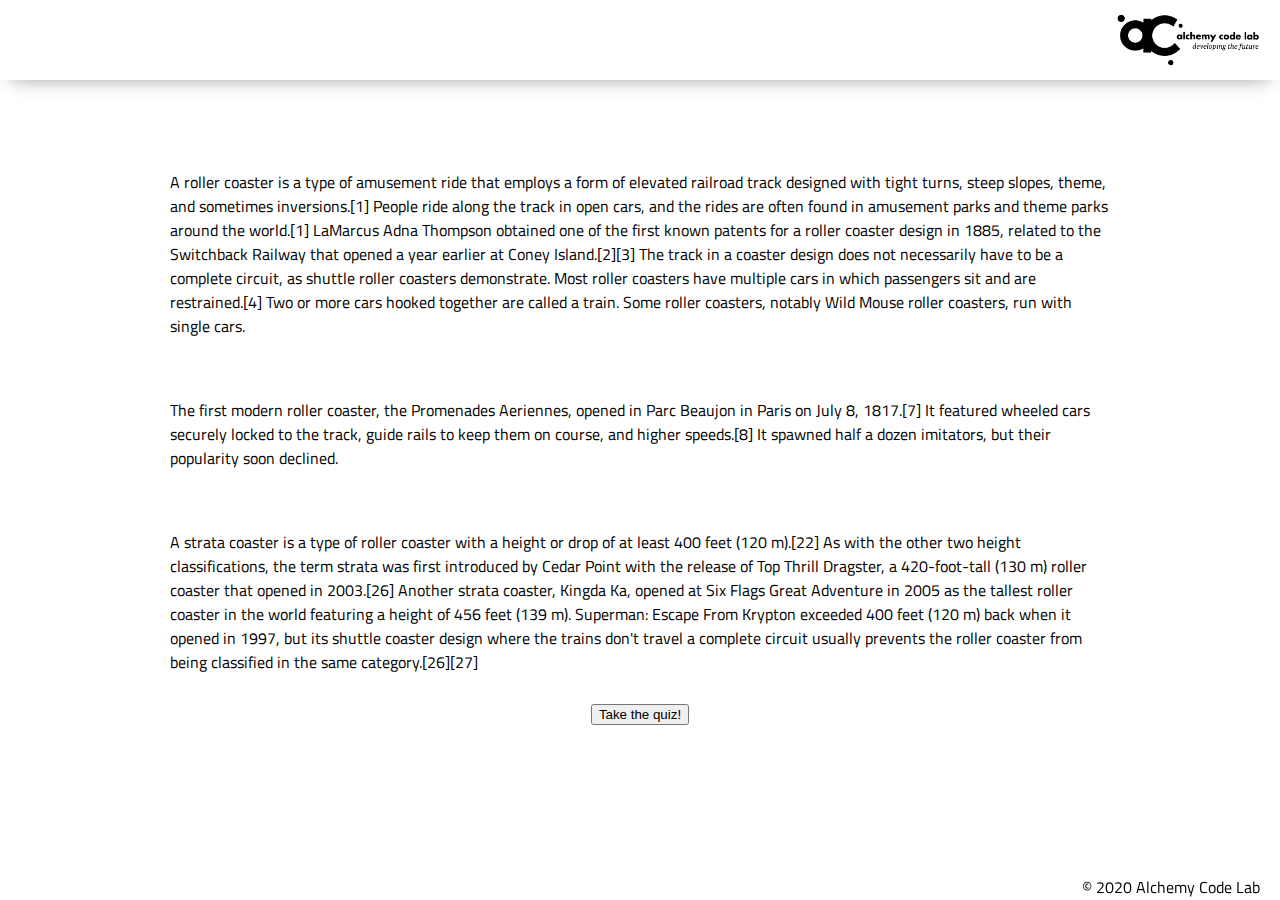
==== index.html @ 248a8c64 "Initialize dev" ====
<!DOCTYPE html>
<html lang="en">

<head>
    <meta charset="UTF-8">
    <meta name="viewport" content="width=device-width, initial-scale=1.0">
    <meta http-equiv="X-UA-Compatible" content="ie=edge">
    <link href="https://fonts.googleapis.com/css2?family=Titillium+Web:wght@300&display=swap" rel="stylesheet">
    <link rel="stylesheet" href="styles/reset.css">
    <link rel="stylesheet" href="styles/style.css">
    <link rel="stylesheet" href="styles/home.css">
    <title>Document</title>
</head>

<body>
    <header>
        <div class="gutter-right logo">
            <img src="assets/big-logo.png"/>
        </div>
    </header>
    <main>
        <section class="main-section">
            <p>A roller coaster is a type of amusement ride that employs a form of elevated railroad track designed with tight turns, steep slopes, theme, and sometimes inversions.[1] People ride along the track in open cars, and the rides are often found in amusement parks and theme parks around the world.[1] LaMarcus Adna Thompson obtained one of the first known patents for a roller coaster design in 1885, related to the Switchback Railway that opened a year earlier at Coney Island.[2][3] The track in a coaster design does not necessarily have to be a complete circuit, as shuttle roller coasters demonstrate. Most roller coasters have multiple cars in which passengers sit and are restrained.[4] Two or more cars hooked together are called a train. Some roller coasters, notably Wild Mouse roller coasters, run with single cars.</p>
            <p>The first modern roller coaster, the Promenades Aeriennes, opened in Parc Beaujon in Paris on July 8, 1817.[7] It featured wheeled cars securely locked to the track, guide rails to keep them on course, and higher speeds.[8] It spawned half a dozen imitators, but their popularity soon declined.</p>
            <p>A strata coaster is a type of roller coaster with a height or drop of at least 400 feet (120 m).[22] As with the other two height classifications, the term strata was first introduced by Cedar Point with the release of Top Thrill Dragster, a 420-foot-tall (130 m) roller coaster that opened in 2003.[26] Another strata coaster, Kingda Ka, opened at Six Flags Great Adventure in 2005 as the tallest roller coaster in the world featuring a height of 456 feet (139 m). Superman: Escape From Krypton exceeded 400 feet (120 m) back when it opened in 1997, but its shuttle coaster design where the trains don't travel a complete circuit usually prevents the roller coaster from being classified in the same category.[26][27]</p>
            <button id="launch-quiz">Take the quiz!</button>
            <div id="secret-div"></div>
        </section>
    </main>
    <footer>
        <div class="copy gutter-right">&copy; 2020 Alchemy Code Lab</div>
    </footer>

    <script type="module" src="app.js"></script>
</body>

</html>
---- styles/style.css ----
body {
    /* https://coolors.co/generate and click export -> scss to get the colors to copy and paste below*/
    /* --color1: hsla(349, 69%, 76%, 1);
    --color2: hsla(207, 67%, 44%, 1);
    --color3: hsla(200, 61%, 56%, 1);
    --color4: hsla(187, 41%, 94%, 1);
    --color5: hsla(170, 28%, 95%, 1); */
/* 
    /* --color1: hsla(45, 86%, 83%, 1);
    --color2: hsla(135, 65%, 98%, 1);
    --color3: hsla(315, 37%, 86%, 1);
    --color4: hsla(45, 73%, 98%, 1);
    --color5: hsla(224, 40%, 79%, 1); */
    
    --header-height: 80px;
    --shadow: 0px 10px 20px -12px rgba(0,0,0,0.45);
    --gutter: 30px;
    --footer-height: 25px;
    
    font-family: 'Titillium Web', sans-serif;
    background-color: var(--color2);
}

main {
    display: flex;
    flex-direction: column;
    justify-content: center;
    align-items: center;
    margin-bottom: calc(var(--footer-height));
}

section {
    background-color: var(--color5);
    width: 1000px;
    max-width: 80%;
    display: flex;
    flex-direction: column;
    justify-content: center;
    align-items: center;
    padding-top: var(--gutter);
    padding-bottom: var(--gutter);
    margin-top: var(--gutter);
    margin-bottom: var(--gutter);
    border: solid 2px var(--color1);
}

header {
    display: flex;
    justify-content: flex-end;
    background-color: var(--color3);
    height: var(--header-height);
    box-shadow: var(--shadow);
}

footer {
    display: flex;
    justify-content: flex-end;
    background-color: var(--color3);
    box-shadow: var(--shadow);
}


h2 {
    font-size: 1.8rem;
    font-weight: bold;
}

.gutter-right {
    margin-right: 20px;
}

.main-logo {
    animation: pulse 5s infinite ease-in-out;
}

header img {
    height: var(--header-height);
}



content {
    width: 80%;
}

p {
    margin: var(--gutter);
}
  
footer {
    position: fixed;
    width: 100%;
    bottom: 0;
    height: var(--footer-height);
    display: flex;
    justify-content: flex-end;
    background-color: var(--color3);
    box-shadow: var(--shadow);
}
  
  @keyframes pulse {
    20% {
      transform: rotate3d(-10, -10, -10, 50deg) scale(1.2);
    }

    40% {
        transform: rotate3d(10, 10, -10, 50deg) scale(1);
    }

    60% {
        transform: rotate3d(-10, 10, 10, 50deg) scale(1.2);
      }

    80% {
        transform: rotate3d(10, 10, 10, 50deg) scale(1);
    }

  }
---- styles/home.css ----
/* add home page styles here */
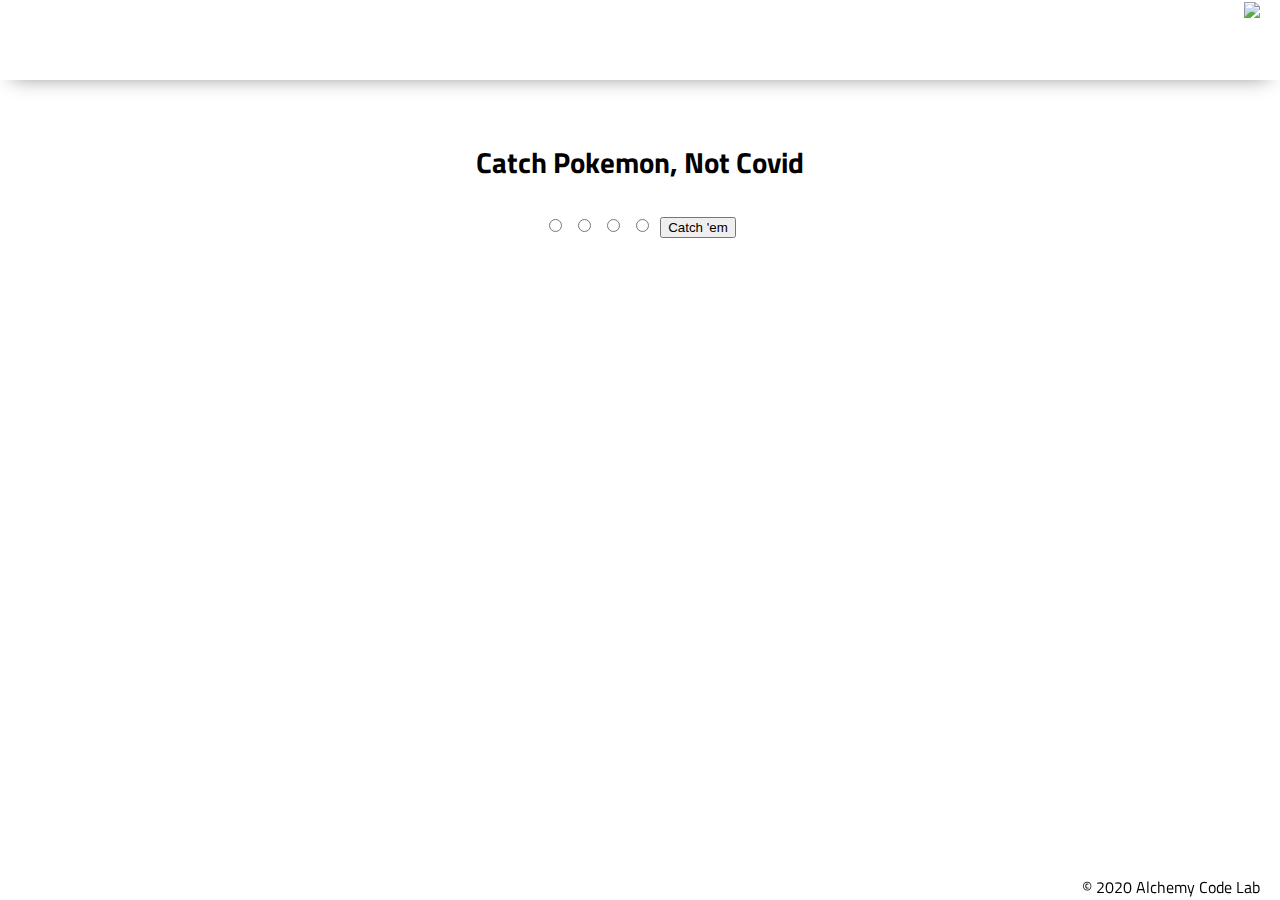
==== commit a8eceb39: "nothing works yet" ====
--- a/index.html
+++ b/index.html
@@ -6,32 +6,51 @@
     <meta name="viewport" content="width=device-width, initial-scale=1.0">
     <meta http-equiv="X-UA-Compatible" content="ie=edge">
     <link href="https://fonts.googleapis.com/css2?family=Titillium+Web:wght@300&display=swap" rel="stylesheet">
-    <link rel="stylesheet" href="styles/reset.css">
-    <link rel="stylesheet" href="styles/style.css">
-    <link rel="stylesheet" href="styles/home.css">
+    <link rel="stylesheet" href="./styles/reset.css">
+    <link rel="stylesheet" href="./styles/style.css">
+    <link rel="stylesheet" href="./styles/home.css">
     <title>Document</title>
 </head>
 
 <body>
     <header>
         <div class="gutter-right logo">
-            <img src="assets/big-logo.png"/>
+            <img src="assets/big-logo.png" />
         </div>
     </header>
     <main>
         <section class="main-section">
-            <p>A roller coaster is a type of amusement ride that employs a form of elevated railroad track designed with tight turns, steep slopes, theme, and sometimes inversions.[1] People ride along the track in open cars, and the rides are often found in amusement parks and theme parks around the world.[1] LaMarcus Adna Thompson obtained one of the first known patents for a roller coaster design in 1885, related to the Switchback Railway that opened a year earlier at Coney Island.[2][3] The track in a coaster design does not necessarily have to be a complete circuit, as shuttle roller coasters demonstrate. Most roller coasters have multiple cars in which passengers sit and are restrained.[4] Two or more cars hooked together are called a train. Some roller coasters, notably Wild Mouse roller coasters, run with single cars.</p>
-            <p>The first modern roller coaster, the Promenades Aeriennes, opened in Parc Beaujon in Paris on July 8, 1817.[7] It featured wheeled cars securely locked to the track, guide rails to keep them on course, and higher speeds.[8] It spawned half a dozen imitators, but their popularity soon declined.</p>
-            <p>A strata coaster is a type of roller coaster with a height or drop of at least 400 feet (120 m).[22] As with the other two height classifications, the term strata was first introduced by Cedar Point with the release of Top Thrill Dragster, a 420-foot-tall (130 m) roller coaster that opened in 2003.[26] Another strata coaster, Kingda Ka, opened at Six Flags Great Adventure in 2005 as the tallest roller coaster in the world featuring a height of 456 feet (139 m). Superman: Escape From Krypton exceeded 400 feet (120 m) back when it opened in 1997, but its shuttle coaster design where the trains don't travel a complete circuit usually prevents the roller coaster from being classified in the same category.[26][27]</p>
-            <button id="launch-quiz">Take the quiz!</button>
-            <div id="secret-div"></div>
+            <h2>
+                Catch Pokemon, Not Covid
+            </h2>
+
+            <p id="catchable">
+                <label>
+                    <input id="pokemon1" type="radio" name="pokemon" />
+                    <img class="poke" id="poke-img1" />
+                </label>
+                <label>
+                    <input id="pokemon2" type="radio" name="pokemon" />
+                    <img class="poke" id="poke-img2" />
+                </label>
+                <label>
+                    <input id="pokemon3" type="radio" name="pokemon" />
+                    <img class="poke" id="poke-img3" />
+                </label>
+                <label>
+                    <input id="pokemon4" type="radio" name="pokemon" />
+                    <img class="poke" id="poke-img4" />
+                </label>
+                <button id="catch">Catch 'em</button>
+            </p>
+
         </section>
     </main>
     <footer>
         <div class="copy gutter-right">&copy; 2020 Alchemy Code Lab</div>
     </footer>
 
-    <script type="module" src="app.js"></script>
+    <script type="module" src="./app.js"></script>
 </body>
 
 </html>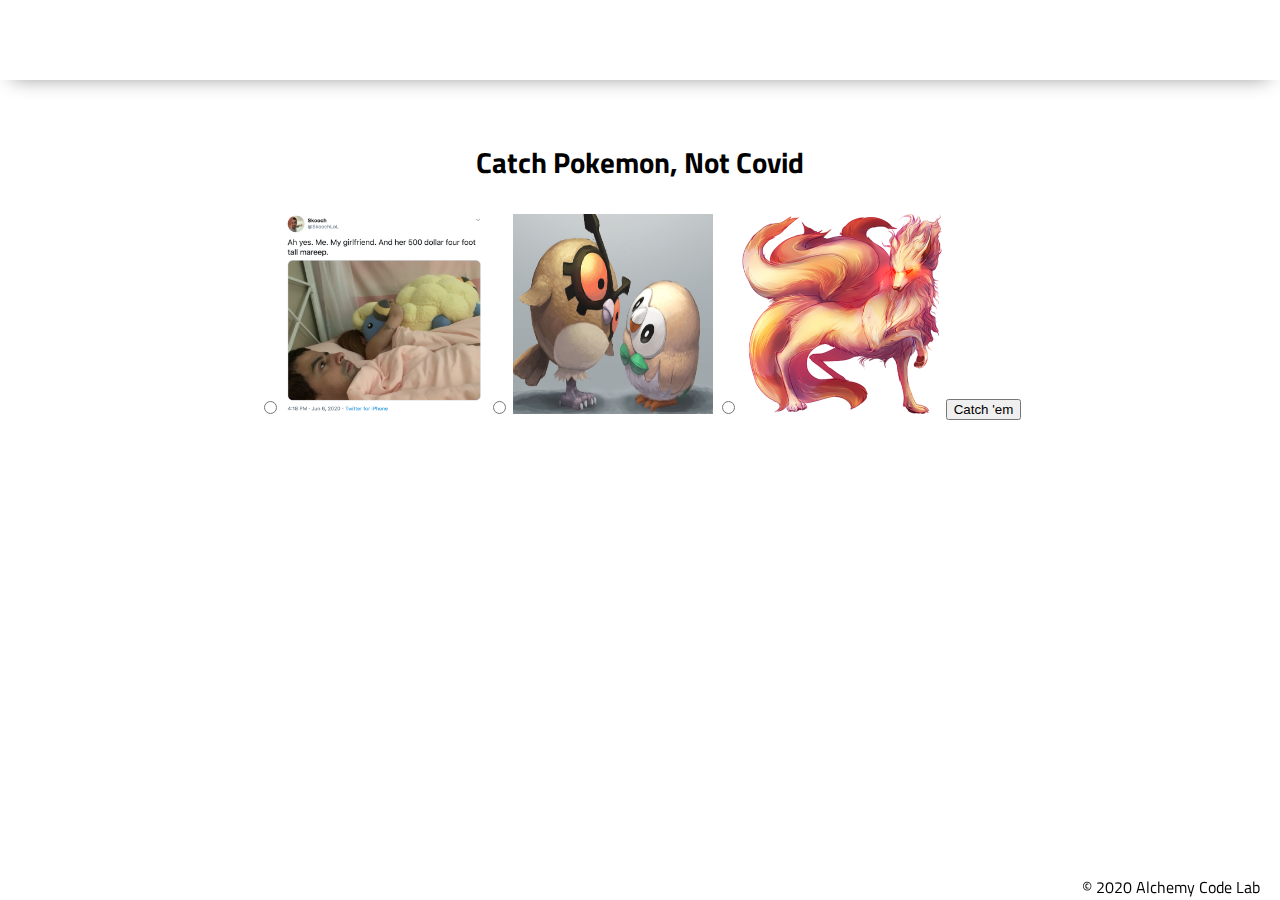
==== commit 40895871: "functional pokedex and catching" ====
--- a/index.html
+++ b/index.html
@@ -15,7 +15,7 @@
 <body>
     <header>
         <div class="gutter-right logo">
-            <img src="assets/big-logo.png" />
+
         </div>
     </header>
     <main>
@@ -27,19 +27,15 @@
             <p id="catchable">
                 <label>
                     <input id="pokemon1" type="radio" name="pokemon" />
-                    <img class="poke" id="poke-img1" />
+                    <img class="poke" id="poke-img1" src="" />
                 </label>
                 <label>
                     <input id="pokemon2" type="radio" name="pokemon" />
-                    <img class="poke" id="poke-img2" />
+                    <img class="poke" id="poke-img2" src="" />
                 </label>
                 <label>
                     <input id="pokemon3" type="radio" name="pokemon" />
-                    <img class="poke" id="poke-img3" />
-                </label>
-                <label>
-                    <input id="pokemon4" type="radio" name="pokemon" />
-                    <img class="poke" id="poke-img4" />
+                    <img class="poke" id="poke-img3" src="" />
                 </label>
                 <button id="catch">Catch 'em</button>
             </p>
--- a/styles/style.css
+++ b/styles/style.css
@@ -6,7 +6,7 @@
     --color3: hsla(200, 61%, 56%, 1);
     --color4: hsla(187, 41%, 94%, 1);
     --color5: hsla(170, 28%, 95%, 1); */
-/* 
+
     /* --color1: hsla(45, 86%, 83%, 1);
     --color2: hsla(135, 65%, 98%, 1);
     --color3: hsla(315, 37%, 86%, 1);
@@ -78,12 +78,6 @@
     height: var(--header-height);
 }
 
-
-
-content {
-    width: 80%;
-}
-
 p {
     margin: var(--gutter);
 }
@@ -98,22 +92,8 @@
     background-color: var(--color3);
     box-shadow: var(--shadow);
 }
-  
-  @keyframes pulse {
-    20% {
-      transform: rotate3d(-10, -10, -10, 50deg) scale(1.2);
-    }
 
-    40% {
-        transform: rotate3d(10, 10, -10, 50deg) scale(1);
-    }
-
-    60% {
-        transform: rotate3d(-10, 10, 10, 50deg) scale(1.2);
-      }
-
-    80% {
-        transform: rotate3d(10, 10, 10, 50deg) scale(1);
-    }
-
-  }+.poke {
+    width: 200px;
+    height: 200px;
+}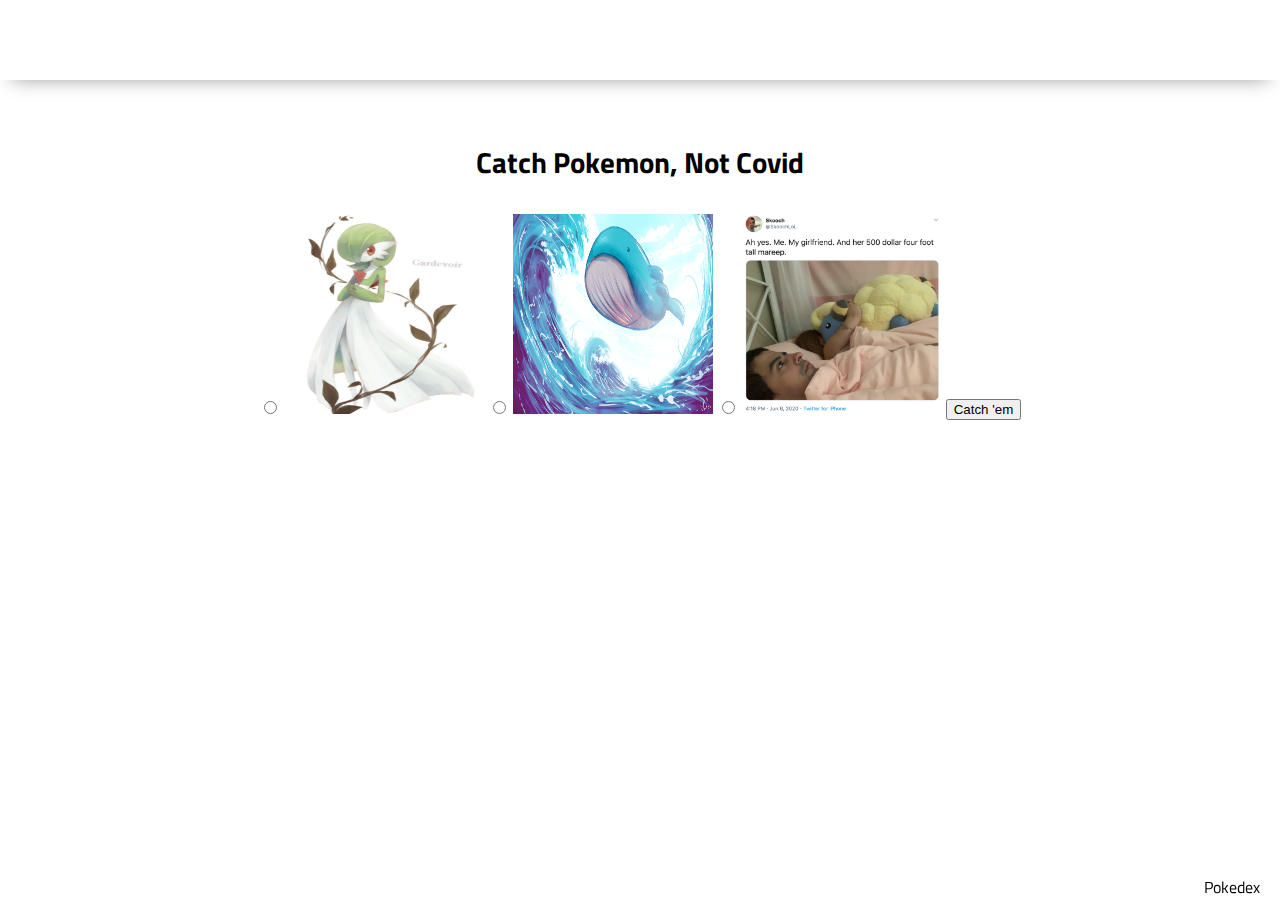
==== commit e399d094: "footer" ====
--- a/index.html
+++ b/index.html
@@ -43,7 +43,7 @@
         </section>
     </main>
     <footer>
-        <div class="copy gutter-right">&copy; 2020 Alchemy Code Lab</div>
+        <div class="copy gutter-right">Pokedex</div>
     </footer>
 
     <script type="module" src="./app.js"></script>
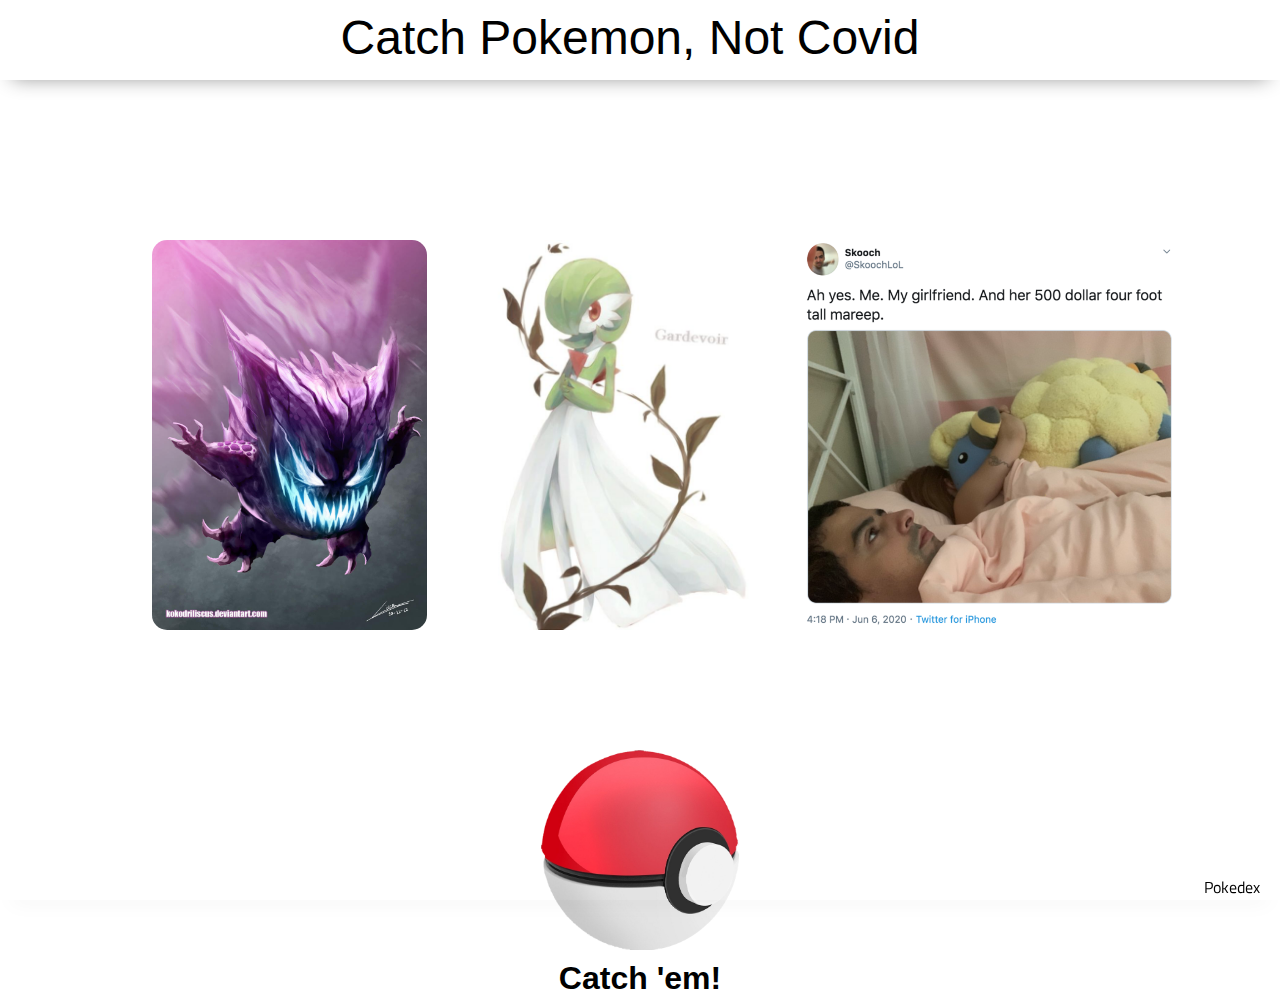
==== commit 73900f4f: "results page now showing up" ====
--- a/index.html
+++ b/index.html
@@ -8,22 +8,19 @@
     <link href="https://fonts.googleapis.com/css2?family=Titillium+Web:wght@300&display=swap" rel="stylesheet">
     <link rel="stylesheet" href="./styles/reset.css">
     <link rel="stylesheet" href="./styles/style.css">
-    <link rel="stylesheet" href="./styles/home.css">
-    <title>Document</title>
+    <title>Catch 'Em All!</title>
 </head>
 
 <body>
     <header>
         <div class="gutter-right logo">
-
+            <h1>
+                Catch Pokemon, Not Covid
+            </h1>
         </div>
     </header>
     <main>
         <section class="main-section">
-            <h2>
-                Catch Pokemon, Not Covid
-            </h2>
-
             <p id="catchable">
                 <label>
                     <input id="pokemon1" type="radio" name="pokemon" />
@@ -37,11 +34,13 @@
                     <input id="pokemon3" type="radio" name="pokemon" />
                     <img class="poke" id="poke-img3" src="" />
                 </label>
-                <button id="catch">Catch 'em</button>
             </p>
+        </section>
 
-        </section>
+        <button id="catch" type="submit"><img src="./assets/pokeball.png" alt="submit" height="200px" /></button>
+        <h2>Catch 'em!</h2>
     </main>
+    
     <footer>
         <div class="copy gutter-right">Pokedex</div>
     </footer>
--- a/styles/style.css
+++ b/styles/style.css
@@ -25,8 +25,10 @@
 main {
     display: flex;
     flex-direction: column;
-    justify-content: center;
+    flex-wrap: nowrap;
+    justify-content: space-evenly;
     align-items: center;
+    margin: 50px;
     margin-bottom: calc(var(--footer-height));
 }
 
@@ -35,22 +37,25 @@
     width: 1000px;
     max-width: 80%;
     display: flex;
-    flex-direction: column;
+    flex-wrap: nowrap;
+    flex-direction: row;
     justify-content: center;
     align-items: center;
     padding-top: var(--gutter);
     padding-bottom: var(--gutter);
     margin-top: var(--gutter);
     margin-bottom: var(--gutter);
+    margin-left: 50px;
     border: solid 2px var(--color1);
 }
 
 header {
     display: flex;
-    justify-content: flex-end;
+    justify-content: center;
     background-color: var(--color3);
     height: var(--header-height);
     box-shadow: var(--shadow);
+    padding-top: 10px;
 }
 
 footer {
@@ -60,28 +65,21 @@
     box-shadow: var(--shadow);
 }
 
+h1 {
+    font-size: 3rem;
+    font-family: Impact, Haettenschweiler, 'Arial Narrow Bold', sans-serif;
+}
 
 h2 {
-    font-size: 1.8rem;
+    font-size: 2rem;
     font-weight: bold;
+    font-family: Impact, Haettenschweiler, 'Arial Narrow Bold', sans-serif;
 }
 
 .gutter-right {
     margin-right: 20px;
 }
 
-.main-logo {
-    animation: pulse 5s infinite ease-in-out;
-}
-
-header img {
-    height: var(--header-height);
-}
-
-p {
-    margin: var(--gutter);
-}
-  
 footer {
     position: fixed;
     width: 100%;
@@ -94,6 +92,47 @@
 }
 
 .poke {
-    width: 200px;
-    height: 200px;
+    display: flex;
+    min-width: 200px;
+    min-height: 200px;
+    max-width: 400px;
+    max-height: 400px;
+    margin: 15px;
+    padding: 5px;
+    border-radius: 20px;
+
+}
+
+#catchable {
+    display: flex;
+    flex-direction: row;
+    margin: 15px;
+    padding: 15px;
+}
+
+input {
+    display: none;
+}
+
+input:checked + img {
+    border-radius: 20px;
+    box-shadow: 0px 0px 10px 5px rgb(244, 28, 28);
+    background-color: rgb(244, 28, 28);
+}
+
+#catch {
+    display: flex;
+    margin: 5px;
+    background: transparent;
+    border: transparent;
+    padding: 5px;
+    align-self: center;
+}
+
+#catch:hover {
+    border: 10px solid turquoise;
+    box-shadow: 0px 0px 20px 15px turquoise;
+    background-repeat: no-repeat;
+    background-color: turquoise;
+    border-radius: 100px;
 }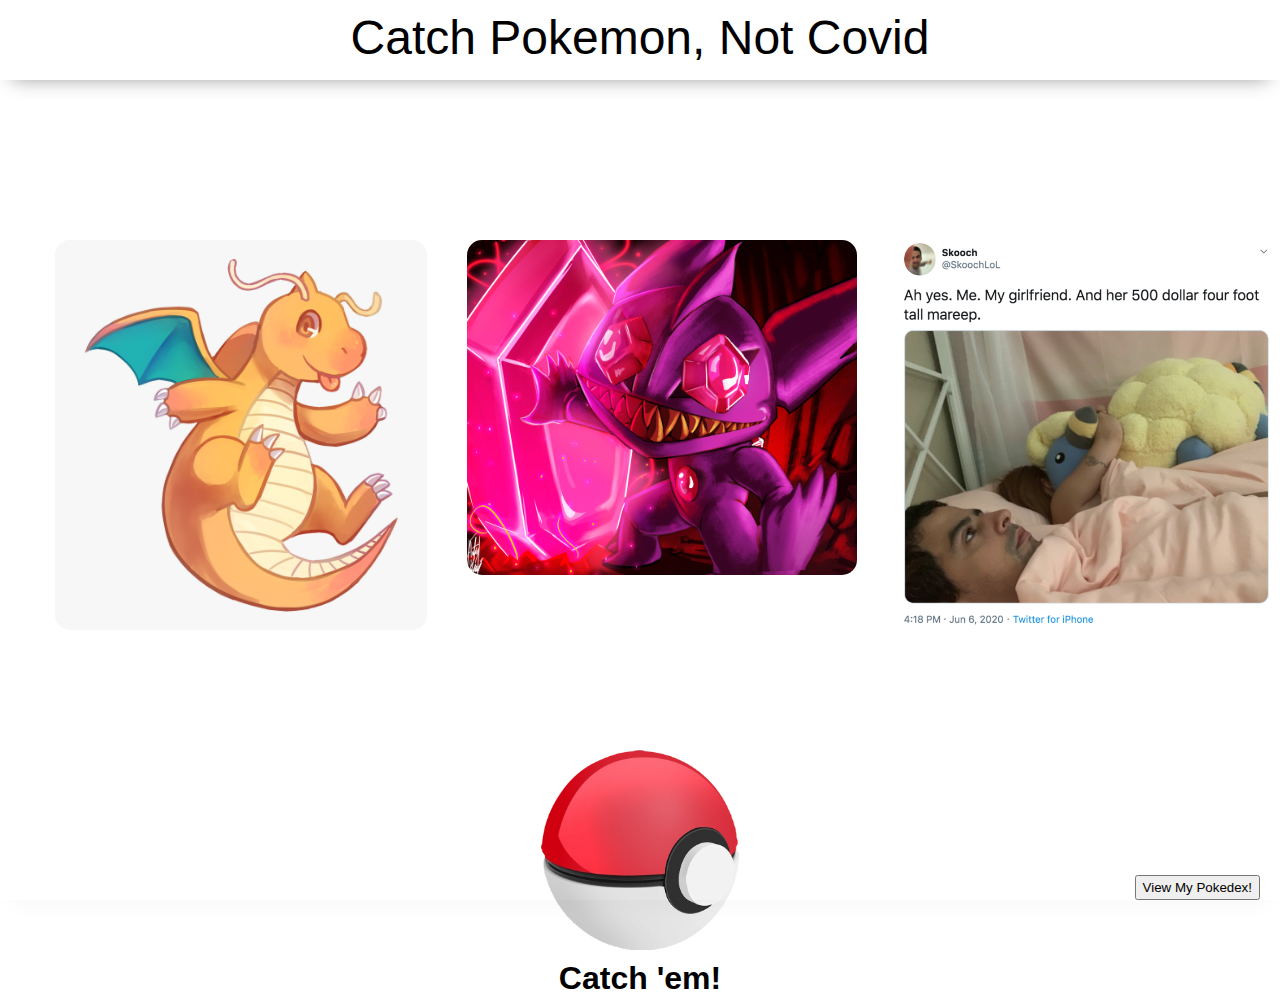
==== commit e4787f23: "chart generates both total captures and encounters, link to view this any time added" ====
--- a/index.html
+++ b/index.html
@@ -42,7 +42,7 @@
     </main>
     
     <footer>
-        <div class="copy gutter-right">Pokedex</div>
+        <button id="see-results">View My Pokedex!</button>
     </footer>
 
     <script type="module" src="./app.js"></script>
--- a/styles/style.css
+++ b/styles/style.css
@@ -76,7 +76,7 @@
     font-family: Impact, Haettenschweiler, 'Arial Narrow Bold', sans-serif;
 }
 
-.gutter-right {
+#see-results {
     margin-right: 20px;
 }
 
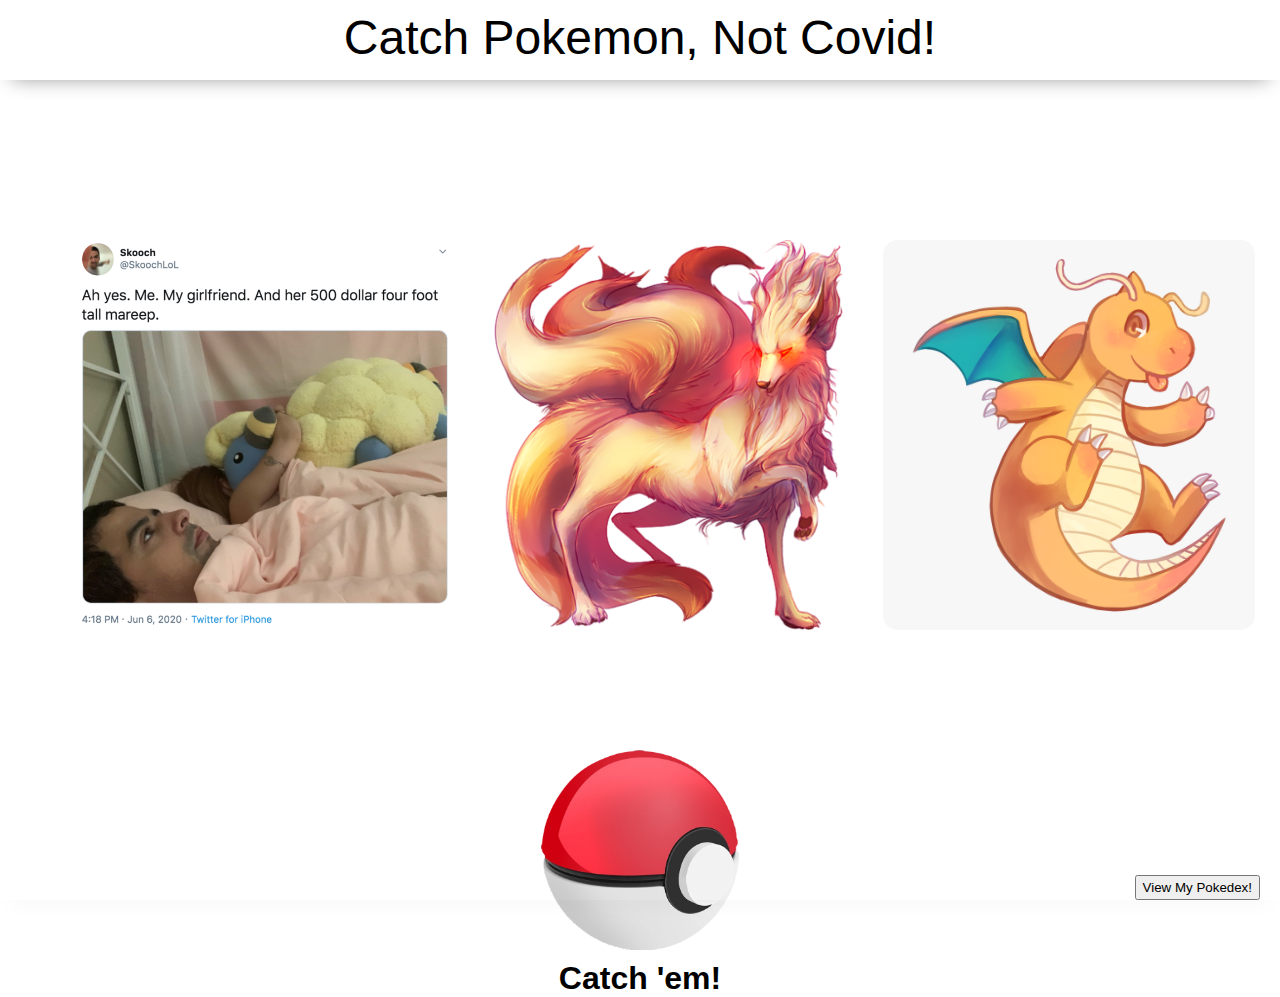
==== commit 764aec01: "fix broken paths hopefully" ====
--- a/index.html
+++ b/index.html
@@ -15,7 +15,7 @@
     <header>
         <div class="gutter-right logo">
             <h1>
-                Catch Pokemon, Not Covid
+                Catch Pokemon, Not Covid!
             </h1>
         </div>
     </header>
--- a/styles/style.css
+++ b/styles/style.css
@@ -100,7 +100,6 @@
     margin: 15px;
     padding: 5px;
     border-radius: 20px;
-
 }
 
 #catchable {
@@ -108,6 +107,7 @@
     flex-direction: row;
     margin: 15px;
     padding: 15px;
+    color:
 }
 
 input {
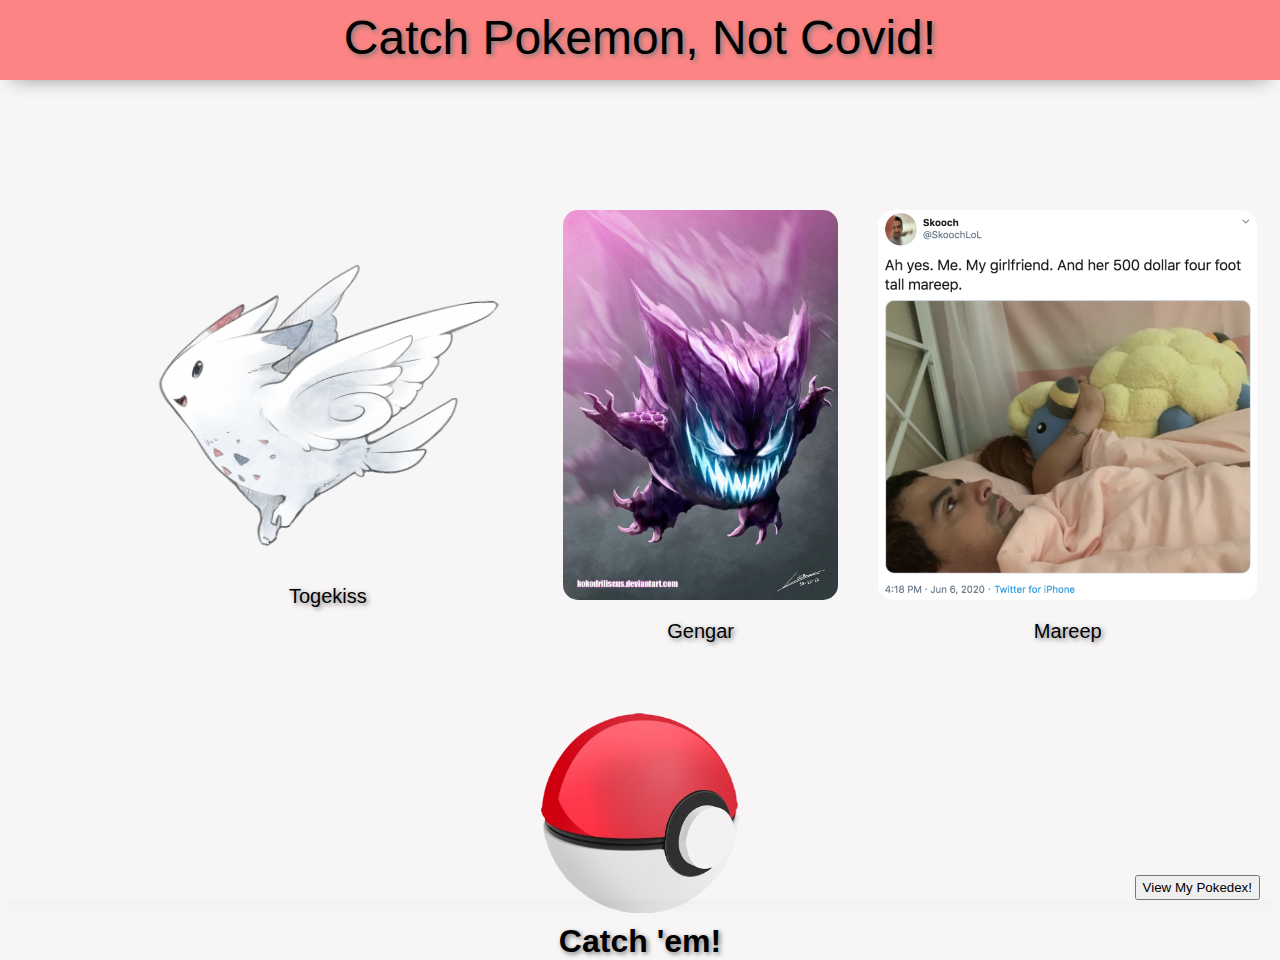
==== commit 748c630a: "names added, path issue fixed, header styling" ====
--- a/index.html
+++ b/index.html
@@ -21,18 +21,21 @@
     </header>
     <main>
         <section class="main-section">
-            <p id="catchable">
+            <p id="catchable"><p></p>
                 <label>
                     <input id="pokemon1" type="radio" name="pokemon" />
                     <img class="poke" id="poke-img1" src="" />
+                    <p id="poke-name1" class="names"></p>
                 </label>
                 <label>
                     <input id="pokemon2" type="radio" name="pokemon" />
                     <img class="poke" id="poke-img2" src="" />
+                    <p id="poke-name2" class="names"></p>
                 </label>
                 <label>
                     <input id="pokemon3" type="radio" name="pokemon" />
                     <img class="poke" id="poke-img3" src="" />
+                    <p id="poke-name3" class="names"></p>
                 </label>
             </p>
         </section>
--- a/styles/style.css
+++ b/styles/style.css
@@ -1,25 +1,12 @@
 
 body {
-    /* https://coolors.co/generate and click export -> scss to get the colors to copy and paste below*/
-    /* --color1: hsla(349, 69%, 76%, 1);
-    --color2: hsla(207, 67%, 44%, 1);
-    --color3: hsla(200, 61%, 56%, 1);
-    --color4: hsla(187, 41%, 94%, 1);
-    --color5: hsla(170, 28%, 95%, 1); */
-
-    /* --color1: hsla(45, 86%, 83%, 1);
-    --color2: hsla(135, 65%, 98%, 1);
-    --color3: hsla(315, 37%, 86%, 1);
-    --color4: hsla(45, 73%, 98%, 1);
-    --color5: hsla(224, 40%, 79%, 1); */
-    
     --header-height: 80px;
     --shadow: 0px 10px 20px -12px rgba(0,0,0,0.45);
     --gutter: 30px;
     --footer-height: 25px;
     
     font-family: 'Titillium Web', sans-serif;
-    background-color: var(--color2);
+    background-color: rgb(247, 245, 245);;
 }
 
 main {
@@ -30,6 +17,7 @@
     align-items: center;
     margin: 50px;
     margin-bottom: calc(var(--footer-height));
+    background-color: rgb(247, 245, 245);
 }
 
 section {
@@ -37,8 +25,6 @@
     width: 1000px;
     max-width: 80%;
     display: flex;
-    flex-wrap: nowrap;
-    flex-direction: row;
     justify-content: center;
     align-items: center;
     padding-top: var(--gutter);
@@ -52,7 +38,7 @@
 header {
     display: flex;
     justify-content: center;
-    background-color: var(--color3);
+    background-color: rgba(255, 98, 98, 0.769);
     height: var(--header-height);
     box-shadow: var(--shadow);
     padding-top: 10px;
@@ -68,12 +54,14 @@
 h1 {
     font-size: 3rem;
     font-family: Impact, Haettenschweiler, 'Arial Narrow Bold', sans-serif;
+    text-shadow: 2px 2px 5px rgb(121, 121, 121);
 }
 
 h2 {
     font-size: 2rem;
     font-weight: bold;
     font-family: Impact, Haettenschweiler, 'Arial Narrow Bold', sans-serif;
+    text-shadow: 2px 2px 5px rgb(121, 121, 121);
 }
 
 #see-results {
@@ -93,6 +81,7 @@
 
 .poke {
     display: flex;
+    flex-direction: column;
     min-width: 200px;
     min-height: 200px;
     max-width: 400px;
@@ -104,10 +93,9 @@
 
 #catchable {
     display: flex;
-    flex-direction: row;
+    flex-direction: column;
     margin: 15px;
     padding: 15px;
-    color:
 }
 
 input {
@@ -127,6 +115,7 @@
     border: transparent;
     padding: 5px;
     align-self: center;
+    flex-direction: column;
 }
 
 #catch:hover {
@@ -135,4 +124,14 @@
     background-repeat: no-repeat;
     background-color: turquoise;
     border-radius: 100px;
+}
+
+.names {
+    display: flex;
+    flex-direction: column;
+    text-align: center;
+    justify-content: center;
+    font-size: 20px;
+    font-family: 'Trebuchet MS', 'Lucida Sans Unicode', 'Lucida Grande', 'Lucida Sans', Arial, sans-serif;
+    text-shadow: 2px 2px 5px rgb(121, 121, 121);
 }